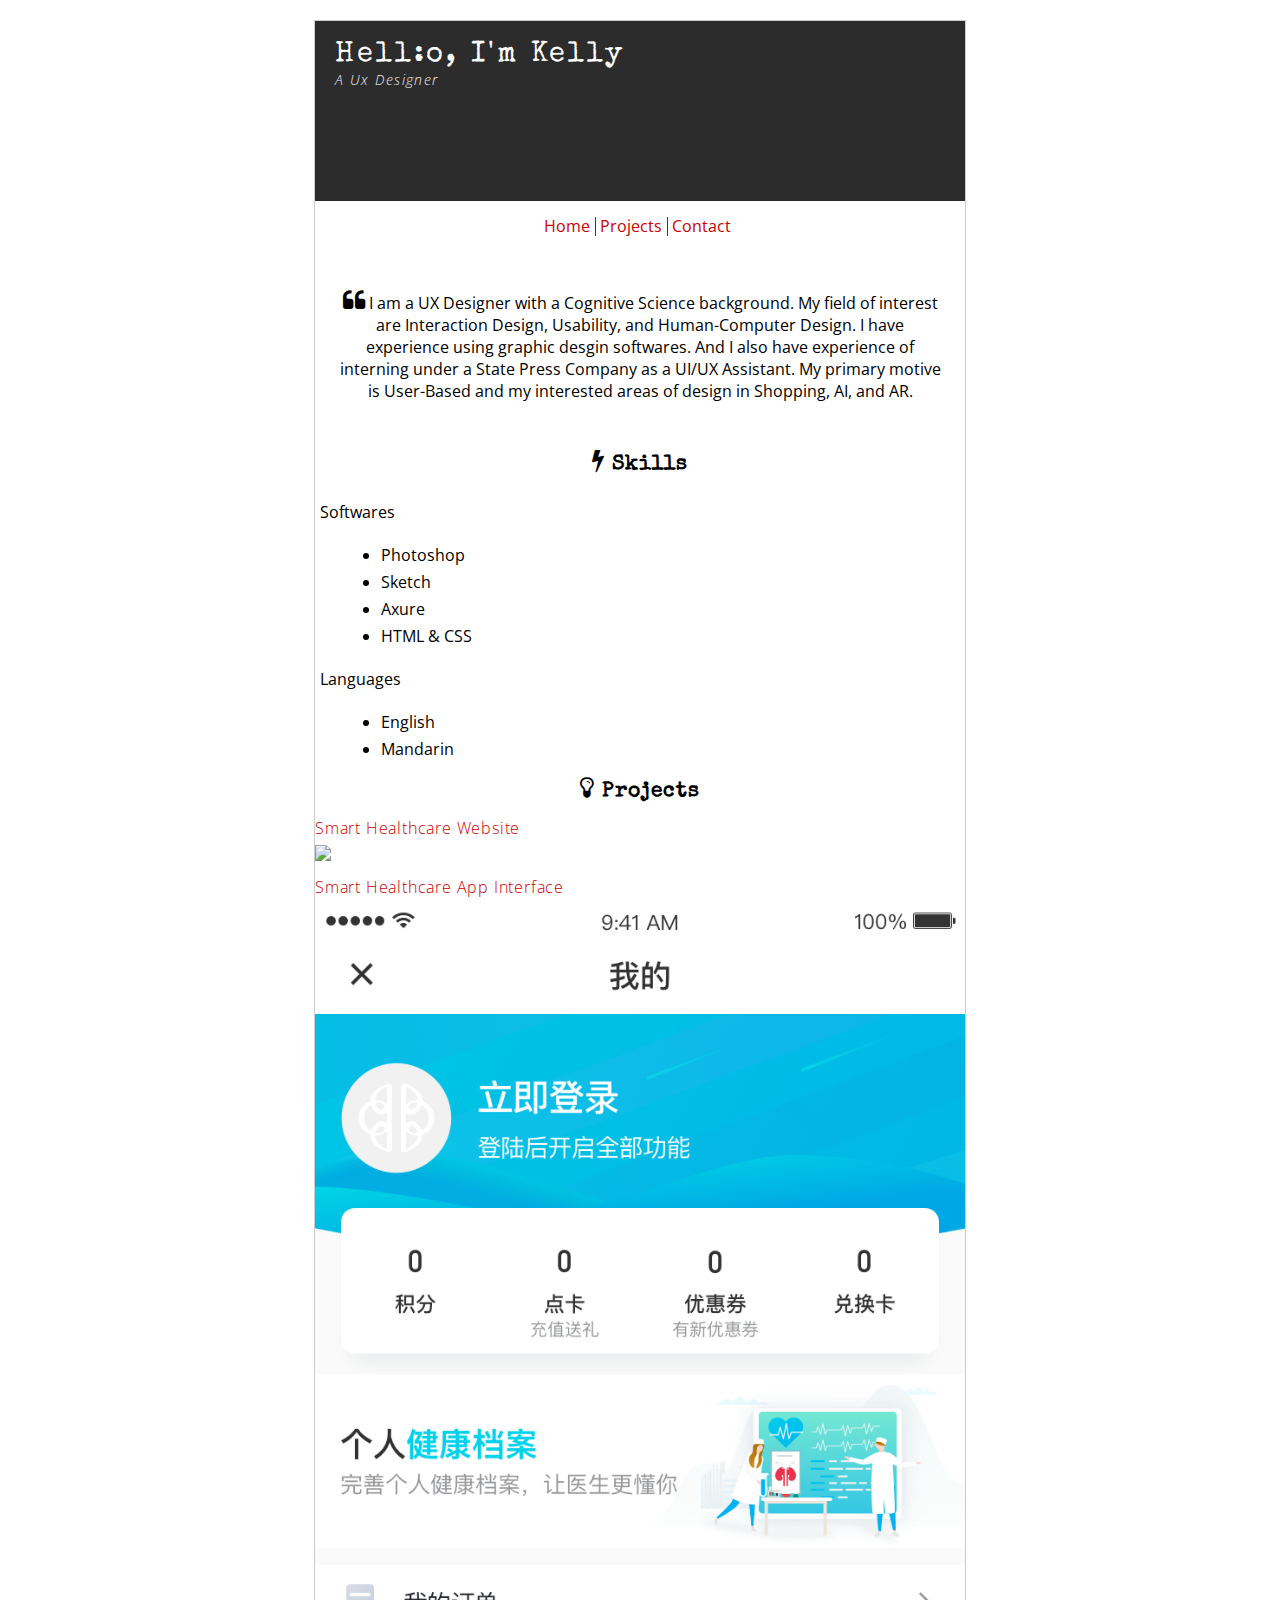
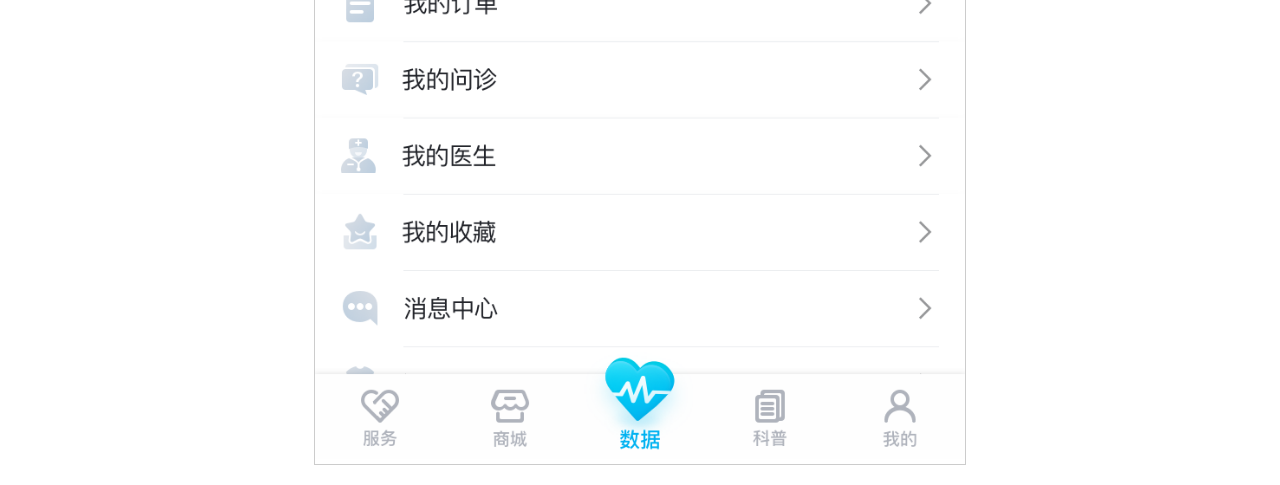
==== index.html @ 6da0bd31 "Upload" ====
﻿<!DOCTYPE html>
<html lang="en">

<head>
  <title>Kelly Hu | Portfolio</title>
  <meta http-equiv="content-type" content="text/html; charset=utf-8" />
  <link rel="stylesheet" href="https://cdnjs.cloudflare.com/ajax/libs/font-awesome/4.7.0/css/font-awesome.min.css">
  <link href="https://fonts.googleapis.com/css2?family=Open+Sans+Condensed:wght@300&display=swap" rel="stylesheet">
  <link href="https://fonts.googleapis.com/css2?family=Special+Elite&display=swap" rel="stylesheet">
  <link rel="stylesheet" href="style.css">
</head>

<body data-gr-c-s-loaded="true">
  <div id="container">
    <div id="header">
      <h1 class="header">Hell:o, I'm Kelly</h1>
      <h2>A Ux Designer</h2>
    </div>
    <nav class="my-nav">
      <p class="border-right"><a href="index.html">Home</a></p>
      <p class="border-right"><a href="projects.html">Projects</a></p>
      <p><a href="contact.html">Contact</a></p>
    </nav>

    <div id="centerColumn">

      <p><i style="font-size:24px" class="fa">&#xf10d;</i> I am a UX Designer with a Cognitive Science background. My
        field of interest are Interaction Design,
        Usability, and Human-Computer Design. I have experience using graphic desgin softwares. And I also have
        experience of interning under a State Press Company as a UI/UX Assistant. My primary motive is
        User-Based and my interested areas of design in Shopping, AI, and AR.</p>
    </div>
    <div id="unsetColumn">
      <h1><i style="font-size:24px" class="fa">&#xf0e7;</i> Skills </h1>
      <p class="skills">Softwares</p>
      <ul>
        <li>Photoshop</li>
        <li>Sketch</li>
        <li>Axure</li>
        <li>HTML & CSS</li>
        </li>
      </ul>
      <p class="skills">Languages</p>
      <ul>
        <li>English</li>
        <li>Mandarin</li>
      </ul>
      <h1><i style="font-size:24px" class="fa">&#xf0eb;</i> Projects</h1>
      <article>
        <a target="_blank" href="projects.html">
          <h2>Smart Healthcare Website</h2>
          <img src="homepage.png" style="width: 100%">
        </a>
        <a target="_blank" href="projects.html">
          <h2>Smart Healthcare App Interface</h2>
          <img src="my profile.png" style="width: 100%">
        </a>
      </article>
    </div>





  </div>

</body>

</html>
---- style.css ----
body {
margin:20px;
padding:0;
height:50%;
background-color:#ffffff;
color:#000000;
text-align:center;
font-family:'Open Sans Condensed', sans-serif;
font-size:16px;
}

a {
color:#cc0000;
text-decoration:none;
}

a:hover {
color:#ff0000;
text-decoration:none;
}

ul {
margin:0 0 0 20px;
list-style-type:disc;
}

li {
margin:4px 0 5px 6px;
}


#container {
margin:0 auto;
padding:0;
width:650px;
text-align:left;
vertical-align: middle;
background-color:#ffffff;
border:1px solid #cccccc;
}



#header {
margin:0;
padding:0;
height:180px;
background-color:#2c2c2c;
}

#header h1 {
margin:0;
padding:20px 0 0 20px;
text-align:left;
font-family: 'Special Elite', cursive;
font-size:1.8em;
letter-spacing:.1em;
color:#ffffff;
font-weight:lighter;
}

#header h2 {
margin:0;
padding:0 0 0 20px;
font-size:.9em;
font-weight:lighter;
letter-spacing:.1em;
color:#eeeeee;
font-family:'Open Sans Condensed', sans-serif;
font-style: italic;
}

#centerColumn {
/*margin:0 0 0 150px;*/
padding:10px;
background-color:#ffffff;
}

#centerColumn p {
padding:10px;
text-align:center;
}

#unsetColumn p{padding:5px; text-align: unset;}

#unnterColumn {
    /*margin:0 0 0 150px;*/
    padding:10px;
    background-color:#ffffff;
    }
#unsetColumn h1 {
margin:0;
padding:10px 0 5px 0;
font-family: 'Special Elite', cursive;
font-size:1.3em;
text-align: center;
letter-spacing:.05em;
}

#unsetColumn h2{margin:0;
    padding:10px 0 5px 0;
    font-size:1em;
    letter-spacing:.05em;
font-weight: lighter;
text-align: unset;}

.my-nav {
    text-align: center;
    line-height: 1.2;
}
.my-nav p {
    display: inline-block !important;
    padding-right: 5px;
}
.border-right {
    border-right: 1px solid #cc0000;
}
img {
    width: 100%;
}
.img-item {
    width: 150px;
    height: 150px;
    display: inline-block;
}
.img-con {
    display: flex;
    justify-content: space-between;
}
.mask {
    position: fixed;
    top: 0;
    left: 0;
    right: 0;
    bottom: 0;
    background: rgba(0, 0, 0, .5);
    text-align: center;
}
.mask img{
    position: absolute;
    max-width: 80vw;
    transform: translateX(-50%);
    z-index: 2;
}
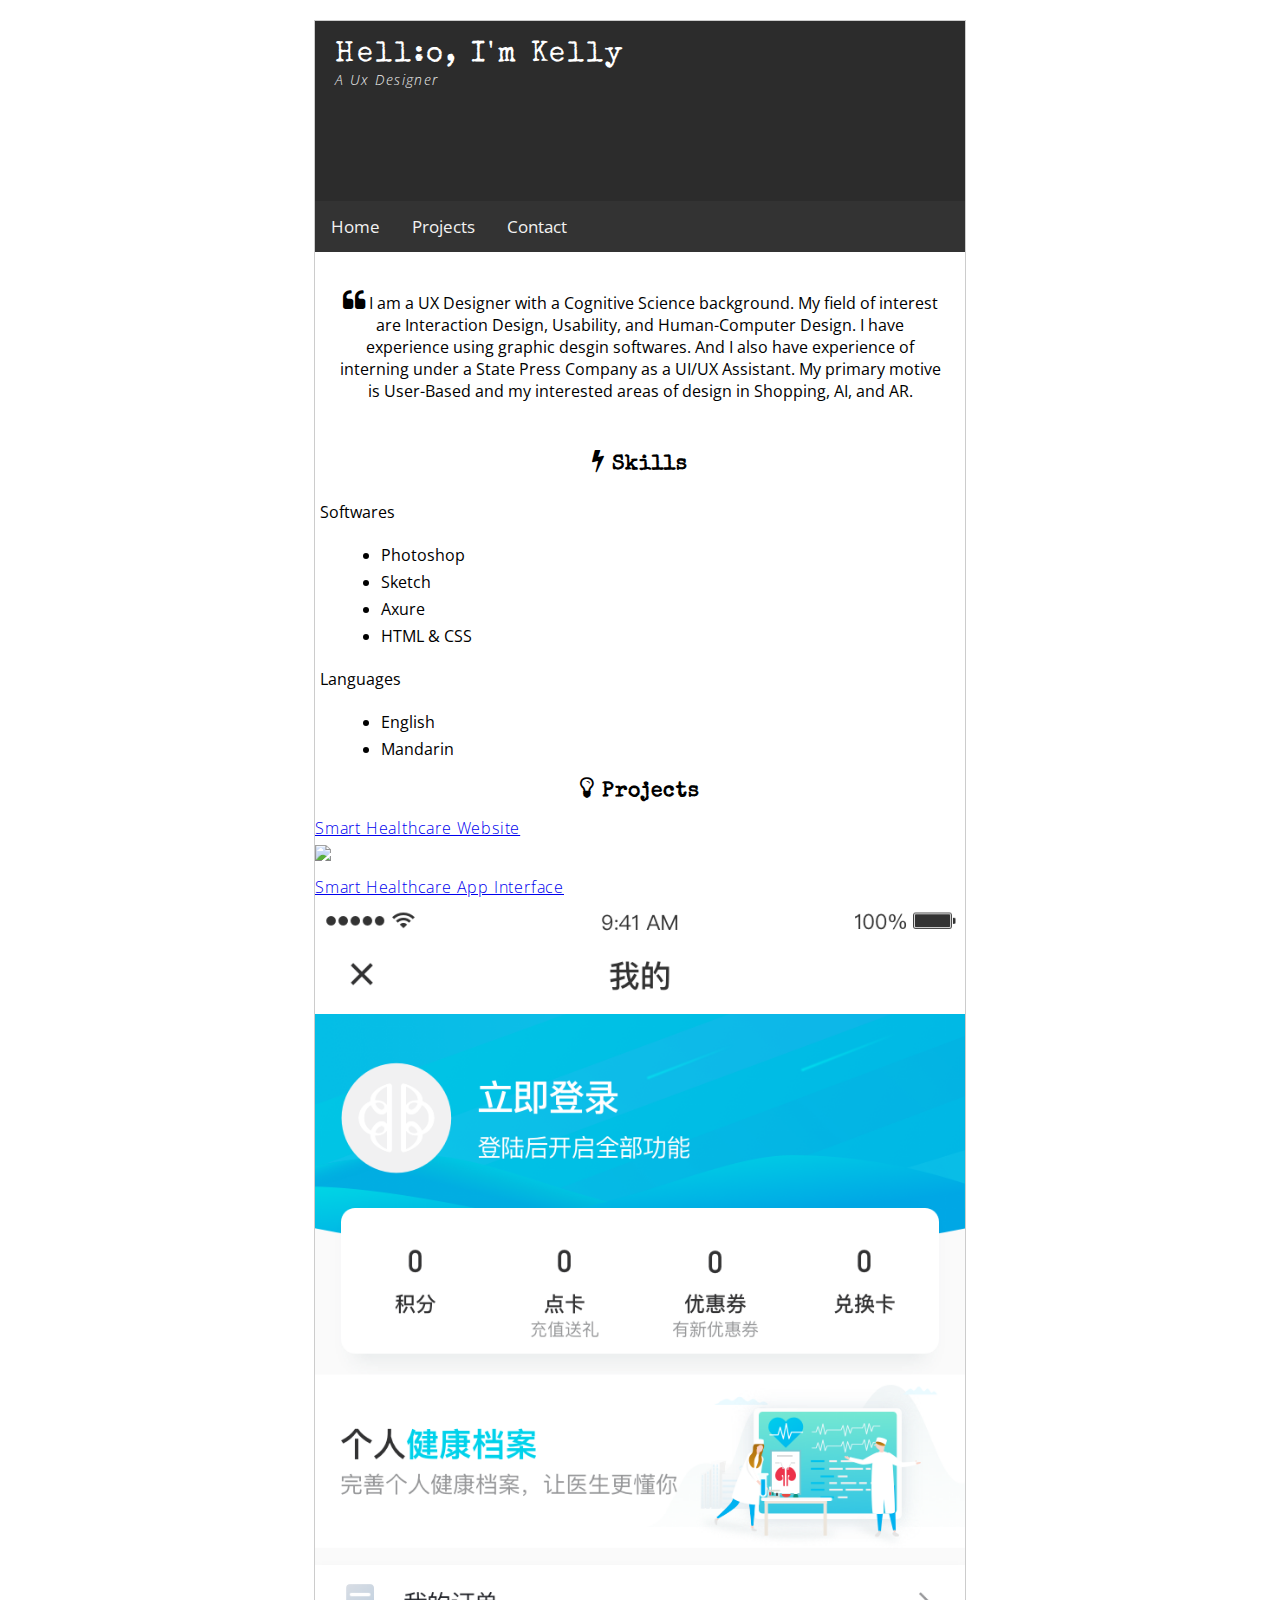
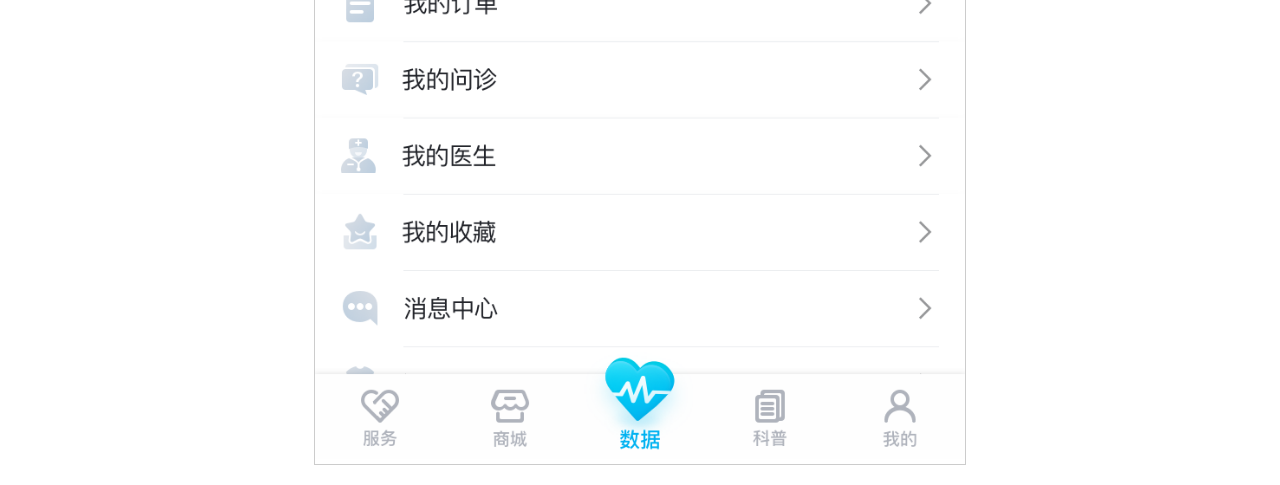
==== commit d0625012: "Navigation" ====
--- a/index.html
+++ b/index.html
@@ -4,6 +4,7 @@
 <head>
   <title>Kelly Hu | Portfolio</title>
   <meta http-equiv="content-type" content="text/html; charset=utf-8" />
+  <meta name="viewport" content="width=device-width, initial-scale=1">
   <link rel="stylesheet" href="https://cdnjs.cloudflare.com/ajax/libs/font-awesome/4.7.0/css/font-awesome.min.css">
   <link href="https://fonts.googleapis.com/css2?family=Open+Sans+Condensed:wght@300&display=swap" rel="stylesheet">
   <link href="https://fonts.googleapis.com/css2?family=Special+Elite&display=swap" rel="stylesheet">
@@ -16,10 +17,10 @@
       <h1 class="header">Hell:o, I'm Kelly</h1>
       <h2>A Ux Designer</h2>
     </div>
-    <nav class="my-nav">
-      <p class="border-right"><a href="index.html">Home</a></p>
-      <p class="border-right"><a href="projects.html">Projects</a></p>
-      <p><a href="contact.html">Contact</a></p>
+    <nav class="topnav">
+      <a href="index.html">Home</a>
+      <a href="projects.html">Projects</a>
+      <a href="contact.html">Contact</a>
     </nav>
 
     <div id="centerColumn">
@@ -66,4 +67,4 @@
 
 </body>
 
-</html>
+</html>--- a/style.css
+++ b/style.css
@@ -1,133 +1,136 @@
-
 body {
-margin:20px;
-padding:0;
-height:50%;
-background-color:#ffffff;
-color:#000000;
-text-align:center;
-font-family:'Open Sans Condensed', sans-serif;
-font-size:16px;
-}
-
-a {
-color:#cc0000;
-text-decoration:none;
-}
-
-a:hover {
-color:#ff0000;
-text-decoration:none;
+    margin: 20px;
+    padding: 0;
+    height: 50%;
+    background-color: #ffffff;
+    color: #000000;
+    text-align: center;
+    font-family: 'Open Sans Condensed', sans-serif;
+    font-size: 16px;
 }
 
 ul {
-margin:0 0 0 20px;
-list-style-type:disc;
+    margin: 0 0 0 20px;
+    list-style-type: disc;
 }
 
 li {
-margin:4px 0 5px 6px;
+    margin: 4px 0 5px 6px;
 }
 
-
 #container {
-margin:0 auto;
-padding:0;
-width:650px;
-text-align:left;
-vertical-align: middle;
-background-color:#ffffff;
-border:1px solid #cccccc;
+    margin: 0 auto;
+    padding: 0;
+    width: 650px;
+    text-align: left;
+    vertical-align: middle;
+    background-color: #ffffff;
+    border: 1px solid #cccccc;
 }
 
-
-
 #header {
-margin:0;
-padding:0;
-height:180px;
-background-color:#2c2c2c;
+    margin: 0;
+    padding: 0;
+    height: 180px;
+    background-color: #2c2c2c;
 }
 
 #header h1 {
-margin:0;
-padding:20px 0 0 20px;
-text-align:left;
-font-family: 'Special Elite', cursive;
-font-size:1.8em;
-letter-spacing:.1em;
-color:#ffffff;
-font-weight:lighter;
+    margin: 0;
+    padding: 20px 0 0 20px;
+    text-align: left;
+    font-family: 'Special Elite', cursive;
+    font-size: 1.8em;
+    letter-spacing: .1em;
+    color: #ffffff;
+    font-weight: lighter;
 }
 
 #header h2 {
-margin:0;
-padding:0 0 0 20px;
-font-size:.9em;
-font-weight:lighter;
-letter-spacing:.1em;
-color:#eeeeee;
-font-family:'Open Sans Condensed', sans-serif;
-font-style: italic;
+    margin: 0;
+    padding: 0 0 0 20px;
+    font-size: .9em;
+    font-weight: lighter;
+    letter-spacing: .1em;
+    color: #eeeeee;
+    font-family: 'Open Sans Condensed', sans-serif;
+    font-style: italic;
 }
 
 #centerColumn {
-/*margin:0 0 0 150px;*/
-padding:10px;
-background-color:#ffffff;
+    /*margin:0 0 0 150px;*/
+    padding: 10px;
+    background-color: #ffffff;
 }
 
 #centerColumn p {
-padding:10px;
-text-align:center;
+    padding: 10px;
+    text-align: center;
 }
 
-#unsetColumn p{padding:5px; text-align: unset;}
+#unsetColumn p {
+    padding: 5px;
+    text-align: unset;
+}
 
 #unnterColumn {
     /*margin:0 0 0 150px;*/
-    padding:10px;
-    background-color:#ffffff;
-    }
-#unsetColumn h1 {
-margin:0;
-padding:10px 0 5px 0;
-font-family: 'Special Elite', cursive;
-font-size:1.3em;
-text-align: center;
-letter-spacing:.05em;
+    padding: 10px;
+    background-color: #ffffff;
 }
 
-#unsetColumn h2{margin:0;
-    padding:10px 0 5px 0;
-    font-size:1em;
-    letter-spacing:.05em;
-font-weight: lighter;
-text-align: unset;}
+#unsetColumn h1 {
+    margin: 0;
+    padding: 10px 0 5px 0;
+    font-family: 'Special Elite', cursive;
+    font-size: 1.3em;
+    text-align: center;
+    letter-spacing: .05em;
+}
 
-.my-nav {
+#unsetColumn h2 {
+    margin: 0;
+    padding: 10px 0 5px 0;
+    font-size: 1em;
+    letter-spacing: .05em;
+    font-weight: lighter;
+    text-align: unset;
+}
+
+.topnav {
+    overflow: hidden;
+    background-color: #333;
+}
+
+.topnav a {
+    float: left;
+    color: #f2f2f2;
     text-align: center;
-    line-height: 1.2;
+    padding: 14px 16px;
+    text-decoration: none;
+    font-size: 17px;
 }
-.my-nav p {
-    display: inline-block !important;
-    padding-right: 5px;
+
+.topnav a:hover {
+    background-color: #ddd;
+    color: black;
 }
-.border-right {
-    border-right: 1px solid #cc0000;
-}
+
 img {
     width: 100%;
 }
+
 .img-item {
     width: 150px;
     height: 150px;
     display: inline-block;
 }
+
 .img-con {
     display: flex;
     justify-content: space-between;
 }
+
 .mask {
     position: fixed;
     top: 0;
@@ -137,23 +140,10 @@
     background: rgba(0, 0, 0, .5);
     text-align: center;
 }
-.mask img{
+
+.mask img {
     position: absolute;
     max-width: 80vw;
     transform: translateX(-50%);
     z-index: 2;
-}
-
-
-
-
-
-
-
-
-
-
-
-
-
-
+}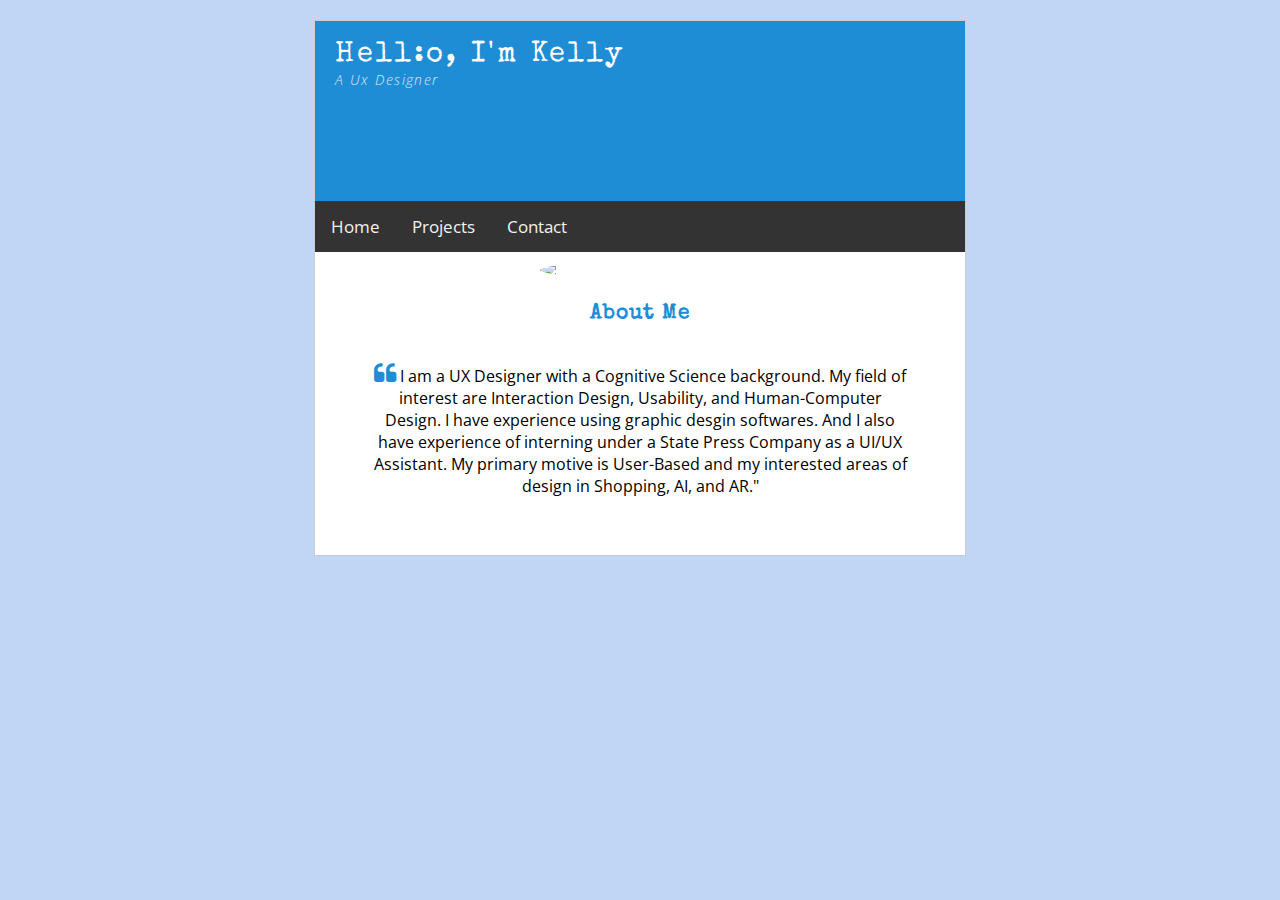
==== commit a30a639c: "push!" ====
--- a/index.html
+++ b/index.html
@@ -5,18 +5,24 @@
   <title>Kelly Hu | Portfolio</title>
   <meta http-equiv="content-type" content="text/html; charset=utf-8" />
   <meta name="viewport" content="width=device-width, initial-scale=1">
+  <!--media icon-->
   <link rel="stylesheet" href="https://cdnjs.cloudflare.com/ajax/libs/font-awesome/4.7.0/css/font-awesome.min.css">
+  <!--fonts-->
   <link href="https://fonts.googleapis.com/css2?family=Open+Sans+Condensed:wght@300&display=swap" rel="stylesheet">
   <link href="https://fonts.googleapis.com/css2?family=Special+Elite&display=swap" rel="stylesheet">
+  <link href="https://fonts.googleapis.com/css2?family=Lato&display=swap" rel="stylesheet">
   <link rel="stylesheet" href="style.css">
 </head>
 
 <body data-gr-c-s-loaded="true">
+
   <div id="container">
+
     <div id="header">
       <h1 class="header">Hell:o, I'm Kelly</h1>
       <h2>A Ux Designer</h2>
     </div>
+
     <nav class="topnav">
       <a href="index.html">Home</a>
       <a href="projects.html">Projects</a>
@@ -24,47 +30,28 @@
     </nav>
 
     <div id="centerColumn">
+      <div id="profile">
+        <a target="_blank" href="index.html" style="display: flex;justify-content: center">
+          <img class="profile" src="icon.png" style="width: 200px; border-radius: 50%;">
+        </a>
+      </div>
+      <h1>About Me</h1>
 
-      <p><i style="font-size:24px" class="fa">&#xf10d;</i> I am a UX Designer with a Cognitive Science background. My
+      <p><i style="font-size:24px" class="fa" color=#1f8dd6;>&#xf10d;</i> I am a UX Designer with a Cognitive Science
+        background. My
         field of interest are Interaction Design,
         Usability, and Human-Computer Design. I have experience using graphic desgin softwares. And I also have
         experience of interning under a State Press Company as a UI/UX Assistant. My primary motive is
-        User-Based and my interested areas of design in Shopping, AI, and AR.</p>
-    </div>
-    <div id="unsetColumn">
-      <h1><i style="font-size:24px" class="fa">&#xf0e7;</i> Skills </h1>
-      <p class="skills">Softwares</p>
-      <ul>
-        <li>Photoshop</li>
-        <li>Sketch</li>
-        <li>Axure</li>
-        <li>HTML & CSS</li>
-        </li>
-      </ul>
-      <p class="skills">Languages</p>
-      <ul>
-        <li>English</li>
-        <li>Mandarin</li>
-      </ul>
-      <h1><i style="font-size:24px" class="fa">&#xf0eb;</i> Projects</h1>
-      <article>
-        <a target="_blank" href="projects.html">
-          <h2>Smart Healthcare Website</h2>
-          <img src="homepage.png" style="width: 100%">
-        </a>
-        <a target="_blank" href="projects.html">
-          <h2>Smart Healthcare App Interface</h2>
-          <img src="my profile.png" style="width: 100%">
-        </a>
-      </article>
+        User-Based and my interested areas of design in Shopping, AI, and AR."</p>
     </div>
 
 
 
 
 
+
   </div>
-
+  </div>
 </body>
 
 </html>--- a/style.css
+++ b/style.css
@@ -2,7 +2,7 @@
     margin: 20px;
     padding: 0;
     height: 50%;
-    background-color: #ffffff;
+    background-color: rgba(50, 115, 220, 0.3);
     color: #000000;
     text-align: center;
     font-family: 'Open Sans Condensed', sans-serif;
@@ -32,7 +32,7 @@
     margin: 0;
     padding: 0;
     height: 180px;
-    background-color: #2c2c2c;
+    background-color: #1f8dd6;
 }
 
 #header h1 {
@@ -52,49 +52,31 @@
     font-size: .9em;
     font-weight: lighter;
     letter-spacing: .1em;
-    color: #eeeeee;
+    color: #ffffff;
     font-family: 'Open Sans Condensed', sans-serif;
     font-style: italic;
+    opacity: 0.8;
 }
 
 #centerColumn {
-    /*margin:0 0 0 150px;*/
     padding: 10px;
     background-color: #ffffff;
 }
 
 #centerColumn p {
-    padding: 10px;
+    padding: 5px;
     text-align: center;
+    padding: 1em 3em 2em;
 }
 
-#unsetColumn p {
-    padding: 5px;
-    text-align: unset;
-}
-
-#unnterColumn {
-    /*margin:0 0 0 150px;*/
-    padding: 10px;
-    background-color: #ffffff;
-}
-
-#unsetColumn h1 {
-    margin: 0;
+#centerColumn h1 {
+    margin: 0.7em 0 0.1em 0;
     padding: 10px 0 5px 0;
+    color: #1f8dd6;
     font-family: 'Special Elite', cursive;
     font-size: 1.3em;
     text-align: center;
     letter-spacing: .05em;
-}
-
-#unsetColumn h2 {
-    margin: 0;
-    padding: 10px 0 5px 0;
-    font-size: 1em;
-    letter-spacing: .05em;
-    font-weight: lighter;
-    text-align: unset;
 }
 
 .topnav {
@@ -116,34 +98,68 @@
     color: black;
 }
 
-img {
-    width: 100%;
-}
-
-.img-item {
-    width: 150px;
-    height: 150px;
-    display: inline-block;
-}
-
-.img-con {
-    display: flex;
-    justify-content: space-between;
-}
-
-.mask {
-    position: fixed;
-    top: 0;
-    left: 0;
-    right: 0;
-    bottom: 0;
-    background: rgba(0, 0, 0, .5);
+.galleryColumn {
+    font-family: 'Open Sans Condensed', sans-serif;
+    padding: 0 2em;
+    font-size: 18px;
     text-align: center;
 }
 
-.mask img {
-    position: absolute;
-    max-width: 80vw;
-    transform: translateX(-50%);
-    z-index: 2;
+.galleryColumn h1 {
+    font-family: 'Special Elite', cursive;
+    color: #1f8dd6;
+    font-size: 1.5em;
+    font-weight: 60;
+    margin: 1em 0.2em 0em;
+    padding: .5em;
+}
+
+.galleryColumn h2 {
+    margin: 1.3em 0;
+    color: #34495E;
+    font-size: 130%;
+}
+
+.galleryColumn p {
+    padding: 1em 1em 3em;
+    font-size: 0.8em;
+    color: #7F8C8D;
+    font-family: 'Lato', sans-serif;
+}
+
+.thumbnail {
+    max-width: 70%;
+}
+
+.lightbox {
+    display: none;
+    position: fixed;
+    z-index: 999;
+    width: 100%;
+    height: 100%;
+    text-align: center;
+    top: 0;
+    left: 0;
+    background: rgba(0, 0, 0, 0.8);
+}
+
+.lightbox img {
+    max-width: 90%;
+    max-height: 80%;
+    margin-top: 2%;
+}
+
+.lightbox:target {
+    outline: none;
+    display: block;
+}
+
+hr.solid {
+    border-top: 3px solid #2D3E50;
+    margin: 2rem 3rem;
+    opacity: 0.7;
+}
+
+.fa {
+    color: #1f8DD6;
 }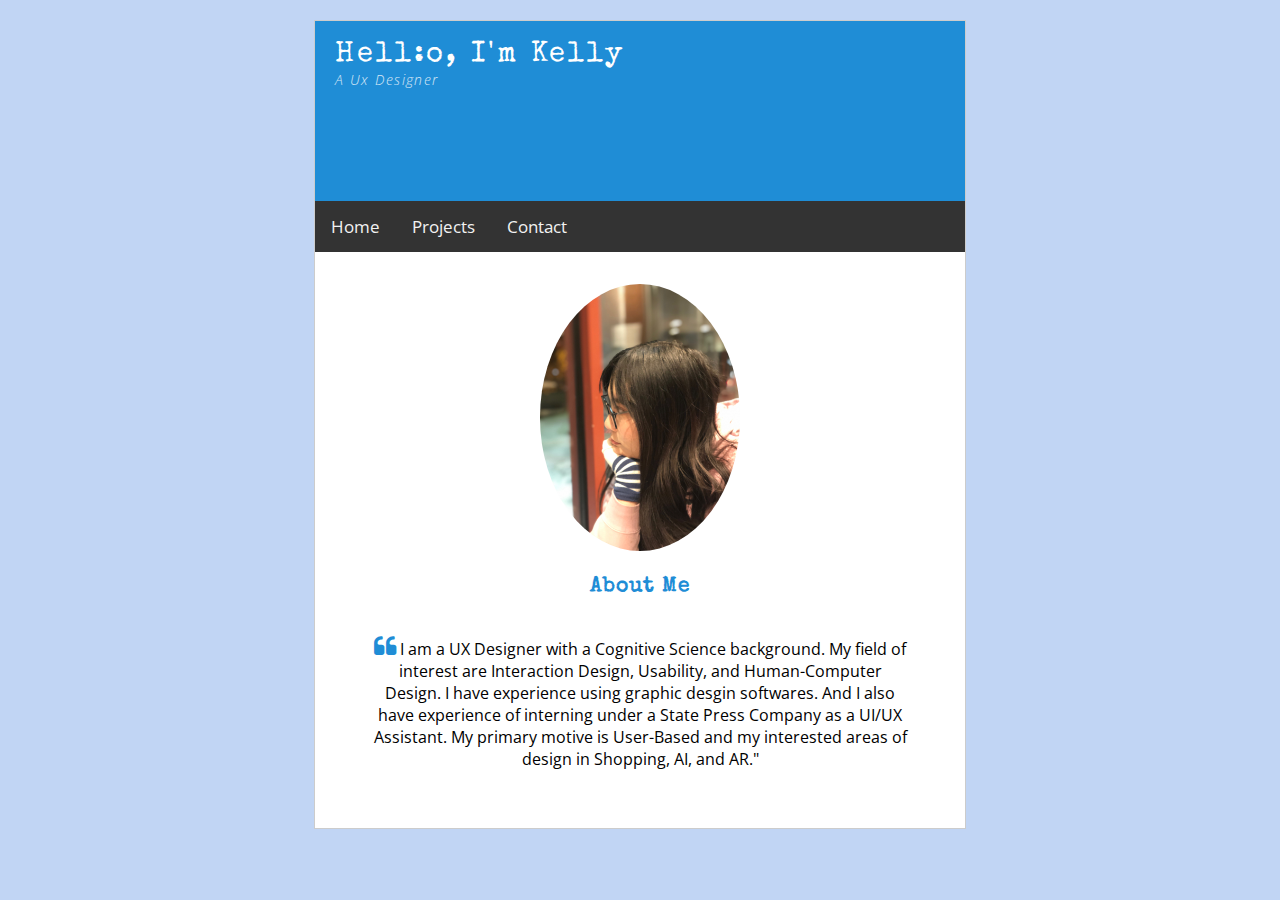
==== commit 80a8c8d9: "icon margin" ====
--- a/index.html
+++ b/index.html
@@ -32,7 +32,7 @@
     <div id="centerColumn">
       <div id="profile">
         <a target="_blank" href="index.html" style="display: flex;justify-content: center">
-          <img class="profile" src="icon.png" style="width: 200px; border-radius: 50%;">
+          <img class="profile" src="icon.png" style="margin:1.4em 1em 0em; width: 200px; border-radius: 50%;">
         </a>
       </div>
       <h1>About Me</h1>
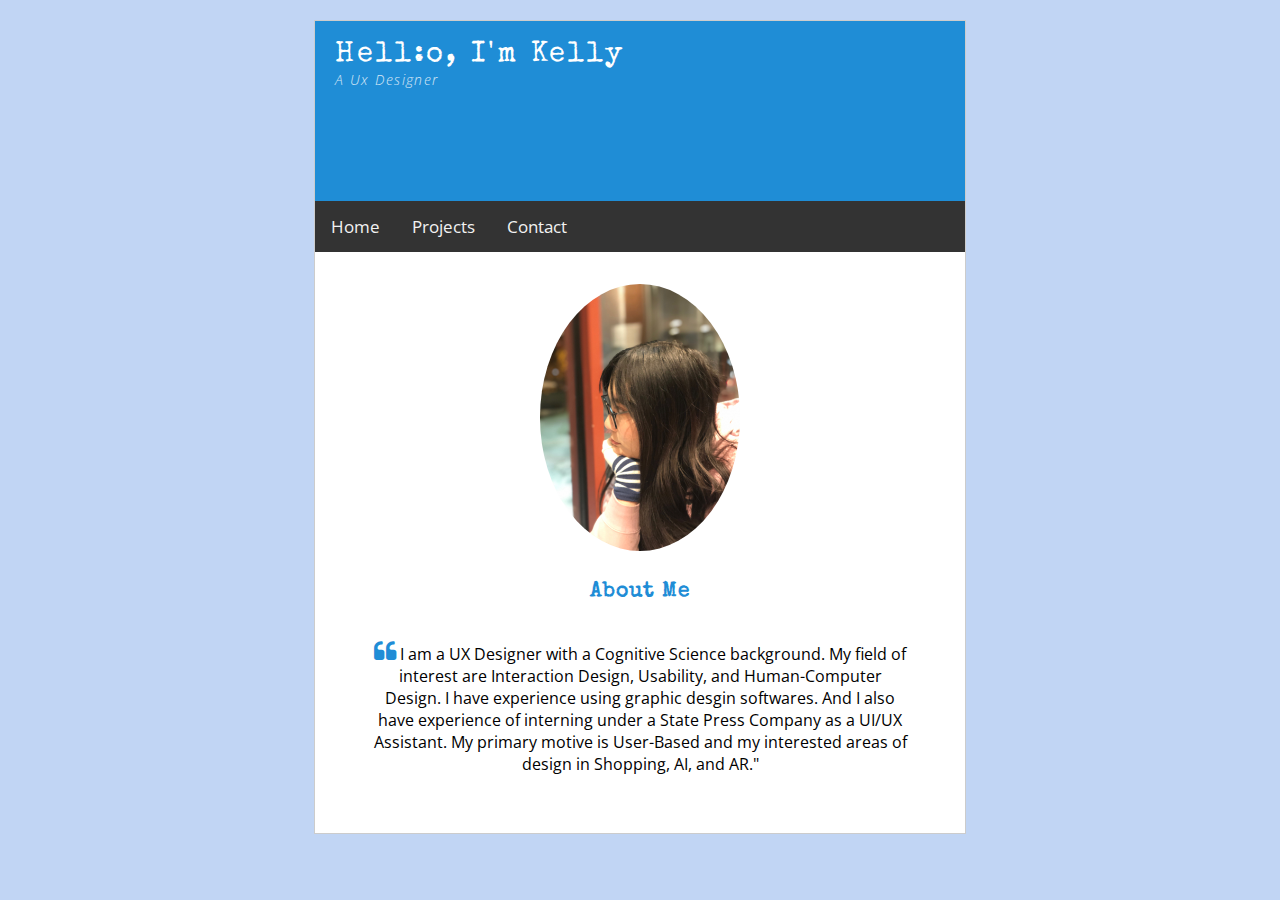
==== commit 2aae9e67: "icon fixed" ====
--- a/index.html
+++ b/index.html
@@ -30,9 +30,8 @@
     </nav>
 
     <div id="centerColumn">
-      <div id="profile">
-        <a target="_blank" href="index.html" style="display: flex;justify-content: center">
-          <img class="profile" src="icon.png" style="margin:1.4em 1em 0em; width: 200px; border-radius: 50%;">
+      <div id="profile" style="text-align: center;">
+        <img src="icon.png" style="margin:1.4em 1em 0em; width: 200px; border-radius: 50%;">
         </a>
       </div>
       <h1>About Me</h1>
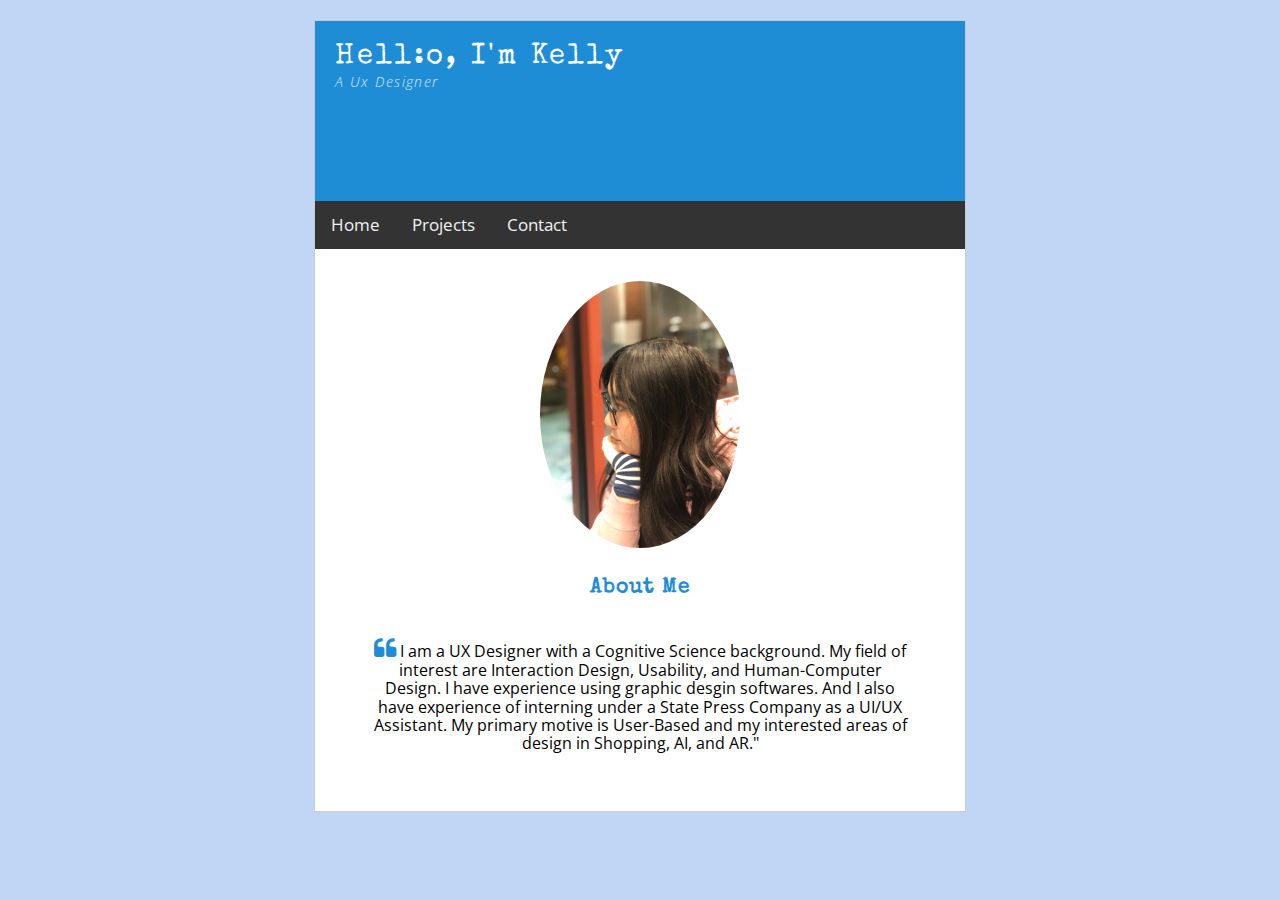
==== commit 2bc60aa0: "normalize" ====
--- a/index.html
+++ b/index.html
@@ -11,6 +11,7 @@
   <link href="https://fonts.googleapis.com/css2?family=Open+Sans+Condensed:wght@300&display=swap" rel="stylesheet">
   <link href="https://fonts.googleapis.com/css2?family=Special+Elite&display=swap" rel="stylesheet">
   <link href="https://fonts.googleapis.com/css2?family=Lato&display=swap" rel="stylesheet">
+  <link rel="stylesheet" type="text/css" href="Normalize.css">
   <link rel="stylesheet" href="style.css">
 </head>
 
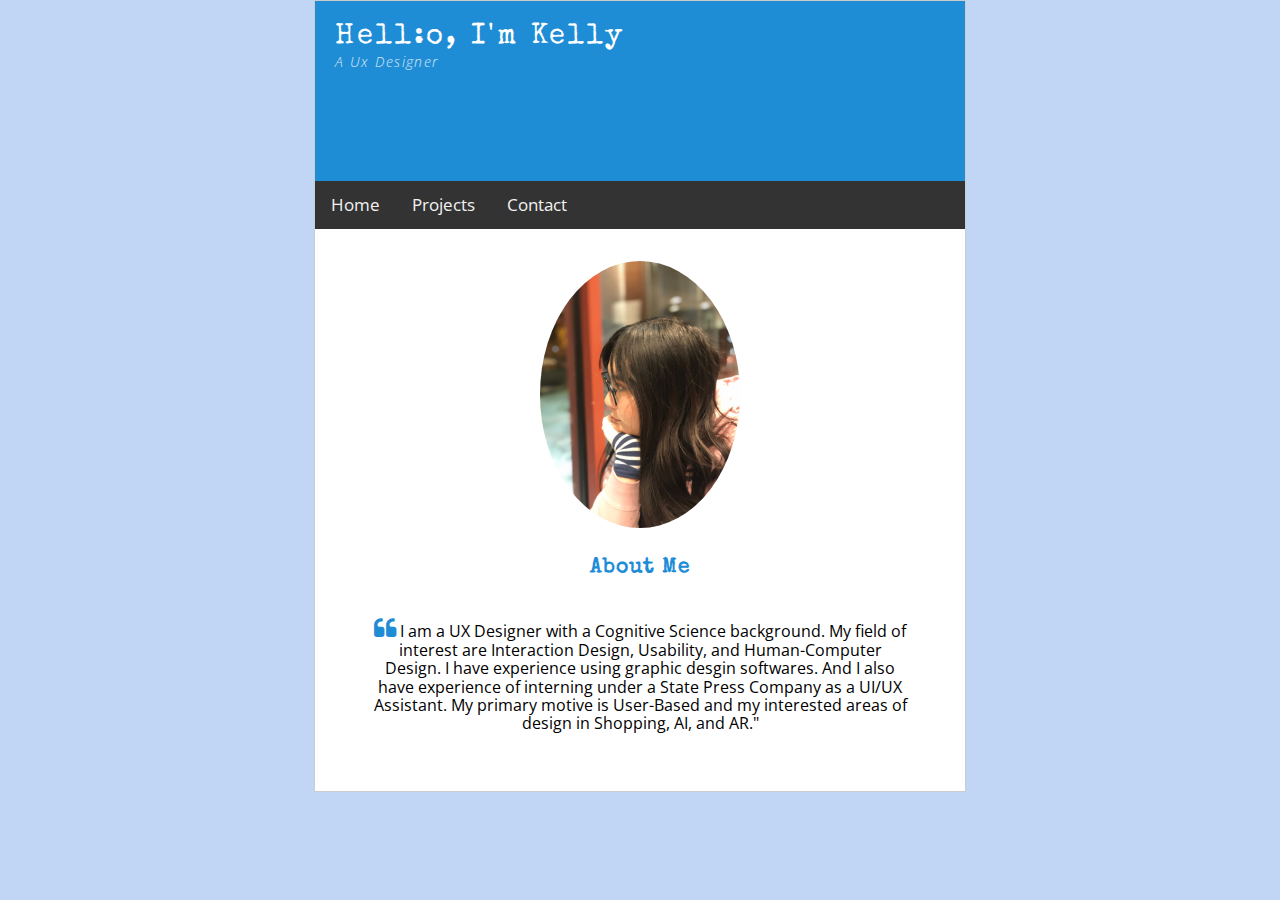
==== commit 8d9d5d13: "Polish" ====
--- a/index.html
+++ b/index.html
@@ -5,6 +5,7 @@
   <title>Kelly Hu | Portfolio</title>
   <meta http-equiv="content-type" content="text/html; charset=utf-8" />
   <meta name="viewport" content="width=device-width, initial-scale=1">
+
   <!--media icon-->
   <link rel="stylesheet" href="https://cdnjs.cloudflare.com/ajax/libs/font-awesome/4.7.0/css/font-awesome.min.css">
   <!--fonts-->
@@ -17,7 +18,7 @@
 
 <body data-gr-c-s-loaded="true">
 
-  <div id="container">
+  <div id="container" class="makeR">
 
     <div id="header">
       <h1 class="header">Hell:o, I'm Kelly</h1>
@@ -25,7 +26,7 @@
     </div>
 
     <nav class="topnav">
-      <a href="index.html">Home</a>
+      <a href="/">Home</a>
       <a href="projects.html">Projects</a>
       <a href="contact.html">Contact</a>
     </nav>
--- a/style.css
+++ b/style.css
@@ -1,5 +1,5 @@
 body {
-    margin: 20px;
+    margin: 0;
     padding: 0;
     height: 50%;
     background-color: rgba(50, 115, 220, 0.3);
@@ -12,6 +12,11 @@
 ul {
     margin: 0 0 0 20px;
     list-style-type: disc;
+}
+
+.makeR {
+    max-width: 100%;
+    height: auto;
 }
 
 li {
